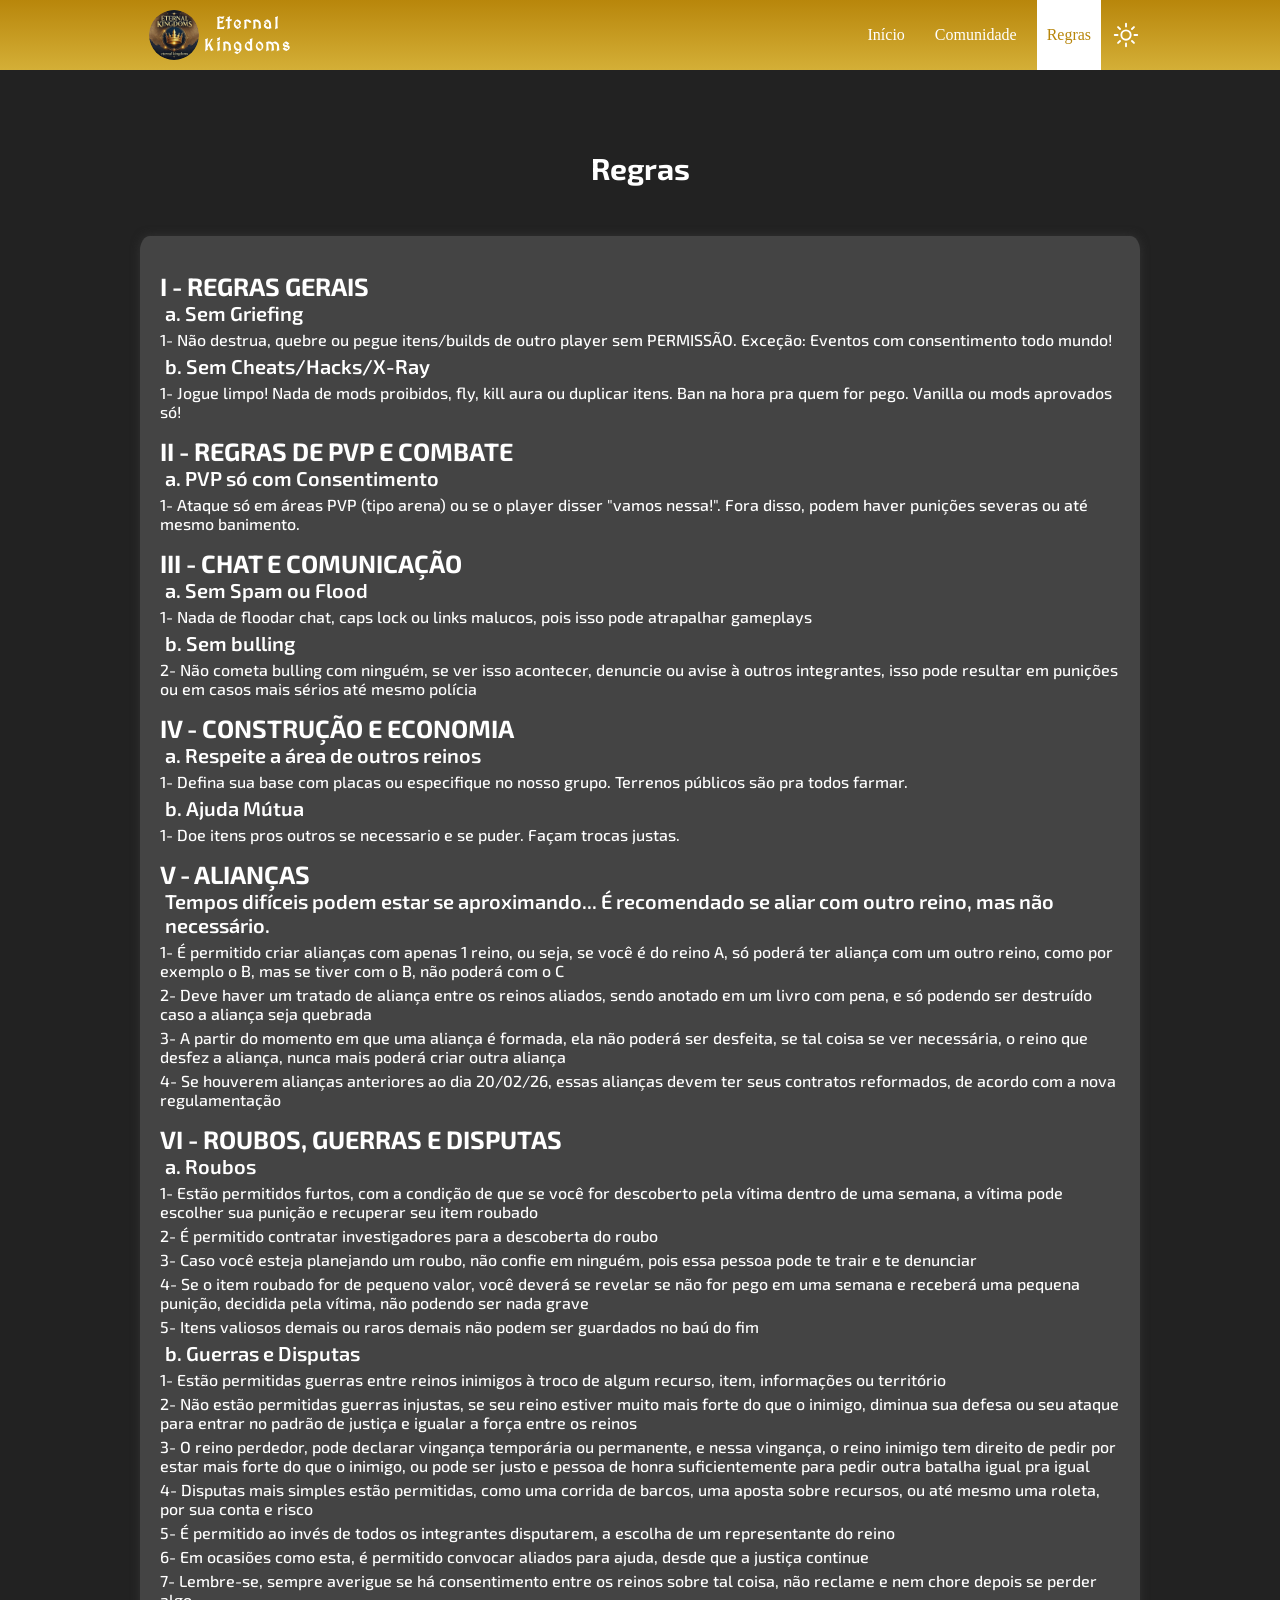
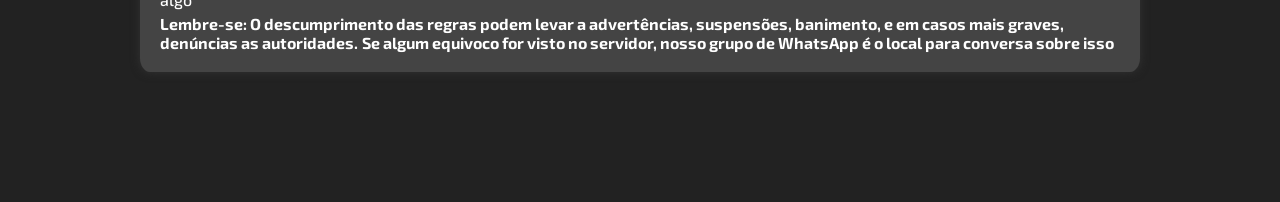
==== rules.html @ 9c325f79 "criação" ====
<!DOCTYPE html>
<html lang="en">
<head>
    <meta charset="UTF-8">
    <meta name="viewport" content="width=device-width0, initial-scale=1.0">
    <link rel="website icon" href="src/images/icon.png"/>
    <link rel="stylesheet" href="src/styles/style.css"/>
    <title>Regras</title>

    <link rel="preconnect" href="https://fonts.googleapis.com">
    <link rel="preconnect" href="https://fonts.gstatic.com" crossorigin>
    <link href="https://fonts.googleapis.com/css2?family=MedievalSharp&display=swap" rel="stylesheet">

    <link rel="preconnect" href="https://fonts.googleapis.com">
    <link rel="preconnect" href="https://fonts.gstatic.com" crossorigin>
    <link href="https://fonts.googleapis.com/css2?family=Exo+2:ital,wght@0,100..900;1,100..900&display=swap" rel="stylesheet">
</head>
<body>
    <header>
        <a href="err.html" class="logo">
            <div class="logoImage"></div>
            <div class="logoName">
                <div>Eternal</div>
                <div>Kingdoms</div>
            </div>
        </a>
        <div class="ninguem"></div>
        <nav>
            <ul class="menu">
                <a href="err.html"><li>Início</li></a>
                <a href="err.html"><li>Comunidade</li></a>
                <a href="rules.html" class="menuActive"><li>Regras</li></a>
                <li class="theme">
                    <svg xmlns="http://www.w3.org/2000/svg" fill="none" viewBox="0 0 24 24" stroke-width="1.5" stroke="currentColor" class="size-6 sun">
                        <path stroke-linecap="round" stroke-linejoin="round" d="M12 3v2.25m6.364.386-1.591 1.591M21 12h-2.25m-.386 6.364-1.591-1.591M12 18.75V21m-4.773-4.227-1.591 1.591M5.25 12H3m4.227-4.773L5.636 5.636M15.75 12a3.75 3.75 0 1 1-7.5 0 3.75 3.75 0 0 1 7.5 0Z" />
                    </svg>
                    <svg xmlns="http://www.w3.org/2000/svg" viewBox="0 0 24 24" fill="currentColor" class="size-6 moon">
                        <path fill-rule="evenodd" d="M9.528 1.718a.75.75 0 0 1 .162.819A8.97 8.97 0 0 0 9 6a9 9 0 0 0 9 9 8.97 8.97 0 0 0 3.463-.69.75.75 0 0 1 .981.98 10.503 10.503 0 0 1-9.694 6.46c-5.799 0-10.5-4.7-10.5-10.5 0-4.368 2.667-8.112 6.46-9.694a.75.75 0 0 1 .818.162Z" clip-rule="evenodd" />
                    </svg>                    
                </li>
            </ul>
            <svg xmlns="http://www.w3.org/2000/svg" fill="none" viewBox="0 0 24 24" stroke-width="1.5" stroke="currentColor" class="size-6 menuMobile">
                <path stroke-linecap="round" stroke-linejoin="round" d="M3.75 6.75h16.5M3.75 12h16.5m-16.5 5.25h16.5" />
            </svg>
        </nav>
    </header>
    <section class="menuMobileOpen">
        <a href="index.html" class="menuMobileItem menuActive">Home</a>
        <a href="wiki.html" class="menuMobileItem">Wiki</a>
        <a href="comunity.html" class="menuMobileItem">Comunity</a>
        <a href="login.html" class="menuMobileItem">Login</a>
        <div class="menuMobileOthers">
            <li class="theme">
                <svg xmlns="http://www.w3.org/2000/svg" fill="none" viewBox="0 0 24 24" stroke-width="1.5" stroke="#fff" class="size-6 sunMobile">
                    <path stroke-linecap="round" stroke-linejoin="round" d="M12 3v2.25m6.364.386-1.591 1.591M21 12h-2.25m-.386 6.364-1.591-1.591M12 18.75V21m-4.773-4.227-1.591 1.591M5.25 12H3m4.227-4.773L5.636 5.636M15.75 12a3.75 3.75 0 1 1-7.5 0 3.75 3.75 0 0 1 7.5 0Z" />
                </svg>
                <svg xmlns="http://www.w3.org/2000/svg" viewBox="0 0 24 24" fill="#fff" class="size-6 moonMobile">
                    <path fill-rule="evenodd" d="M9.528 1.718a.75.75 0 0 1 .162.819A8.97 8.97 0 0 0 9 6a9 9 0 0 0 9 9 8.97 8.97 0 0 0 3.463-.69.75.75 0 0 1 .981.98 10.503 10.503 0 0 1-9.694 6.46c-5.799 0-10.5-4.7-10.5-10.5 0-4.368 2.667-8.112 6.46-9.694a.75.75 0 0 1 .818.162Z" clip-rule="evenodd" />
                </svg>                    
            </li>
        </div>
    </section>
    <main class="main">
        <h1 class="comunityTitle">Regras</h1>
        <div class="comunityDesc">
            <h2>I - REGRAS GERAIS</h2>
            <h3> a. Sem Griefing</h3>
            <h4>  1- Não destrua, quebre ou pegue itens/builds de outro player sem PERMISSÃO. Exceção: Eventos com consentimento todo mundo!</h4>
            <h3> b. Sem Cheats/Hacks/X-Ray</h3>
            <h4>  1- Jogue limpo! Nada de mods proibidos, fly, kill aura ou duplicar itens. Ban na hora pra quem for pego. Vanilla ou mods aprovados só!</h4>

            <h2>II - REGRAS DE PVP E COMBATE</h2>
            <h3> a. PVP só com Consentimento</h3>
            <h4>  1- Ataque só em áreas PVP (tipo arena) ou se o player disser "vamos nessa!". Fora disso, podem haver punições severas ou até mesmo banimento.</h4>

            <h2>III - CHAT E COMUNICAÇÃO</h2>
            <h3> a. Sem Spam ou Flood</h3>
            <h4>  1- Nada de floodar chat, caps lock ou links malucos, pois isso pode atrapalhar gameplays</h4>
            <h3> b. Sem bulling</h3>
            <h4>  2- Não cometa bulling com ninguém, se ver isso acontecer, denuncie ou avise à outros integrantes, isso pode resultar em punições ou em casos mais sérios até mesmo polícia</h4>

            <h2>IV - CONSTRUÇÃO E ECONOMIA</h2>
            <h3> a. Respeite a área de outros reinos</h3>
            <h4>  1- Defina sua base com placas ou especifique no nosso grupo. Terrenos públicos são pra todos farmar.</h4>
            <h3> b. Ajuda Mútua</h3>
            <h4>  1- Doe itens pros outros se necessario e se puder. Façam trocas justas.</h4>

            <h2>V - ALIANÇAS</h2>
            <h3>Tempos difíceis podem estar se aproximando... É recomendado se aliar com outro reino, mas não necessário.</h3>
            <h4>  1- É permitido criar alianças com apenas 1 reino, ou seja, se você é do reino A, só poderá ter aliança com um outro reino, como por exemplo o B, mas se tiver com o B, não poderá com o C</h4>
            <h4>  2- Deve haver um tratado de aliança entre os reinos aliados, sendo anotado em um livro com pena, e só podendo ser destruído caso a aliança seja quebrada</h4>
            <h4>  3- A partir do momento em que uma aliança é formada, ela não poderá ser desfeita, se tal coisa se ver necessária, o reino que desfez a aliança, nunca mais poderá criar outra aliança</h4>
            <h4>  4- Se houverem alianças anteriores ao dia 20/02/26, essas alianças devem ter seus contratos reformados, de acordo com a nova regulamentação</h4>

            <h2>VI - ROUBOS, GUERRAS E DISPUTAS</h2>
            <h3> a. Roubos</h3>
            <h4>  1- Estão permitidos furtos, com a condição de que se você for descoberto pela vítima dentro de uma semana, a vítima pode escolher sua punição e recuperar seu item roubado</h4>
            <h4>  2- É permitido contratar investigadores para a descoberta do roubo</h4>
            <h4>  3- Caso você esteja planejando um roubo, não confie em ninguém, pois essa pessoa pode te trair e te denunciar</h4>
            <h4>  4- Se o item roubado for de pequeno valor, você deverá se revelar se não for pego em uma semana e receberá uma pequena punição, decidida pela vítima, não podendo ser nada grave</h4>
            <h4>  5- Itens valiosos demais ou raros demais não podem ser guardados no baú do fim</h4>
            <h3> b. Guerras e Disputas</h3>
            <h4>  1- Estão permitidas guerras entre reinos inimigos à troco de algum recurso, item, informações ou território</h4>
            <h4>  2- Não estão permitidas guerras injustas, se seu reino estiver muito mais forte do que o inimigo, diminua sua defesa ou seu ataque para entrar no padrão de justiça e igualar a força entre os reinos</h4>
            <h4>  3- O reino perdedor, pode declarar vingança temporária ou permanente, e nessa vingança, o reino inimigo tem direito de pedir por estar mais forte do que o inimigo, ou pode ser justo e pessoa de honra suficientemente para pedir outra batalha igual pra igual</h4>
            <h4>  4- Disputas mais simples estão permitidas, como uma corrida de barcos, uma aposta sobre recursos, ou até mesmo uma roleta, por sua conta e risco</h4>
            <h4>  5- É permitido ao invés de todos os integrantes disputarem, a escolha de um representante do reino</h4>
            <h4>  6- Em ocasiões como esta, é permitido convocar aliados para ajuda, desde que a justiça continue</h4>
            <h4>  7- Lembre-se, sempre averigue se há consentimento entre os reinos sobre tal coisa, não reclame e nem chore depois se perder algo</h4>

            <b>Lembre-se: O descumprimento das regras podem levar a advertências, suspensões, banimento, e em casos mais graves, denúncias as autoridades.</b>
            <b>Se algum equivoco for visto no servidor, nosso grupo de WhatsApp é o local para conversa sobre isso</b>

        </div>
    </main>
    <script src="src/js/rules.js"></script>
</body>
</html>
---- src/styles/style.css ----
*{
    flex-direction: column;
    margin: 0;
    padding: 0;
    font-size: 16px;
    transition: all 0.2s ease;
}
title{
    display: none;
}
.menu{
    gap: 10px;
    display: flex;
    flex-direction: row;
    align-items: center;
    height: 100%;
}
body{
    overflow-x: hidden;
    display: flex;
    width: 100vw;
    height: 100vh;
}
header{
    display: flex;
    align-items: center;
    justify-content: space-around;
    background: linear-gradient(#B8860B, #D4AF37);
    color: #fff;
    flex-direction: row;
}
.logoImage{
    background-image: url("../images/icon.png");
    width: 50px;
    height: 50px;
    background-size: contain;
    border-radius: 50%;
}
.logo{
    gap: 5px;
    margin: 10px;
    display: flex;
    flex-direction: row;
}
.logoName{
    font-family: "MedievalSharp", cursive;
    font-weight: 600;
    font-style: normal;
    text-align: center;
    line-height: 22px;
    margin-top: 3px;
    letter-spacing: 2px;
    flex-direction: column;
    justify-content: center;
    align-items: center;
}
svg{
    width: 30px;
    height: 30px;
    cursor: pointer;
}
a{
    text-decoration: none;
    color: #fff;
}
li{
    list-style: none;
}
.moon:active{
    opacity: 0.5;
}
.sun:active{
    opacity: 0.5;
}
.moon{
    display: none;
}
.theme{
    display: flex;
    align-items: center;
    justify-content: center;
}
.menuActive{
    background-color: #fff;
    color: #B8860B;
}
.menu a{
    padding: 0 10px;
    display: flex;
    align-items: center;
    justify-content: center;
    height: 100%;
}
nav{
    height: 100%;
}
.menu a:hover{
    background-color: #fff;
    color: #B8860B;
}
.menuMobile{
    display: none;
}
.menuMobileOpen{
    display: none;
}
.sunMobile{
    display: none;
}
.moonMobile{
    display: none;
}
.comunityDesc{
    font-family: "Exo 2", sans-serif;
  font-optical-sizing: auto;
  font-weight: 400;
  font-style: normal;
    margin: 50px;
    border-radius: 1%;
    padding: 20px;
    box-shadow: 0 0 10px #333;
    background-color: #444;
    width: 75vw;
    color: #fff;
}
.comunityTitle{
    font-family: "Exo 2", sans-serif;
    font-optical-sizing: auto;
    font-weight: 400;
    font-style: normal;
    color: #fff ;
    margin-top: 80px;
    font-size: 30px;
    font-weight: bold;
    text-align: center;
}
main{
    background-color: #222;
    display: flex;
    justify-content: center;
    align-items: center;
    flex-direction: column;
    padding-bottom: 80px;
}
h2{
    margin-top: 15px;
    font-size: 25px;
}
h3{
    margin-left: 5px;
    font-weight: 600;
    font-size: 20px;
}
h4{
    margin-left: 10px;
    margin: 5px 0;
    font-weight: 500;
}


@media (max-width:450px) and (max-height:900px){
    *{
        transition:all 0.2s ease;
    }
    .menuMobile{
        display: block;
    }
    .menu{
        display: none;
    }
    nav{
        display: flex;
        justify-content: center;
        align-items: center;
    }
    .logoImage{
        width: 65px;
        height: 65px;
    }
    .logoName div{
        font-size: 23px;
    }
    .ninguem{
        display: none;
    }
    body{
        overflow-x: hidden;
    }
    .menuMobileOpen{
        display: none;
        flex-direction: column;
    }
    .menuMobileItem{
        padding: 15px 10px;
        background-color: #B8860B;
        color: #fff;
        border-bottom: 1px solid #444;
        border-top: 1px solid #444;
        cursor: pointer;
    }
    .menuActive{
        background-color: #fff;
        color: #B8860B;
    }
    .menuMobileItem:active{
        background-color: #fff;
        color: #B8860B;
    }
    .menuMobileOthers{
        background-color: #B8860B;
        display: flex;
        justify-content: flex-end;
        padding: 10px 10px;
        border-top: 1px solid #444;
        border-bottom: 2px solid #000;

    }
    .theme{
        display: flex;
        justify-content: flex-start;
        flex-direction:row-reverse ;
        width: 100%;
    }
    .sunMobile{
        display: block;
        width: 50px;
        height: 50px;
        cursor: pointer;
    }
    .moonMobile{
        width: 50px;
        height: 50px;
        cursor: pointer;
    }
    .moonMobile:active{
        opacity: 0.5;
    }
    .sunMobile:active{
        opacity: 0.5;
    }
}
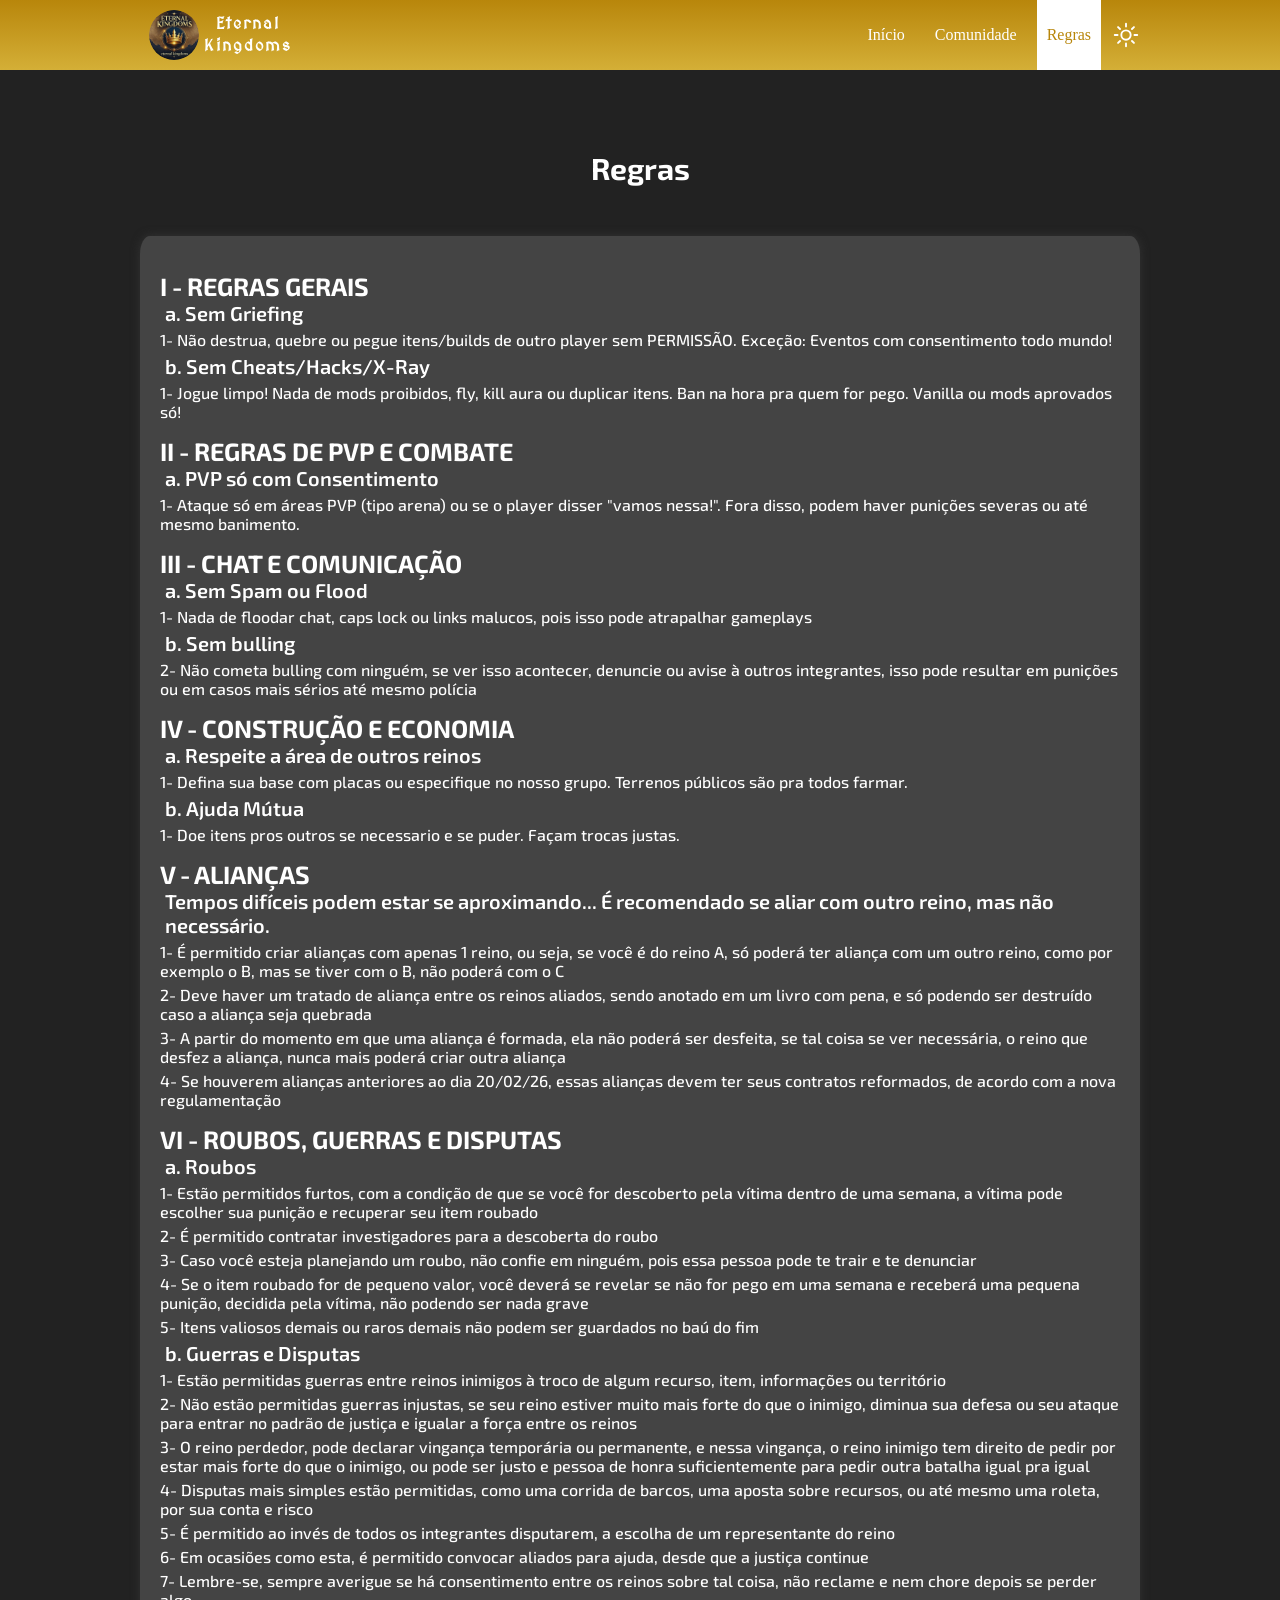
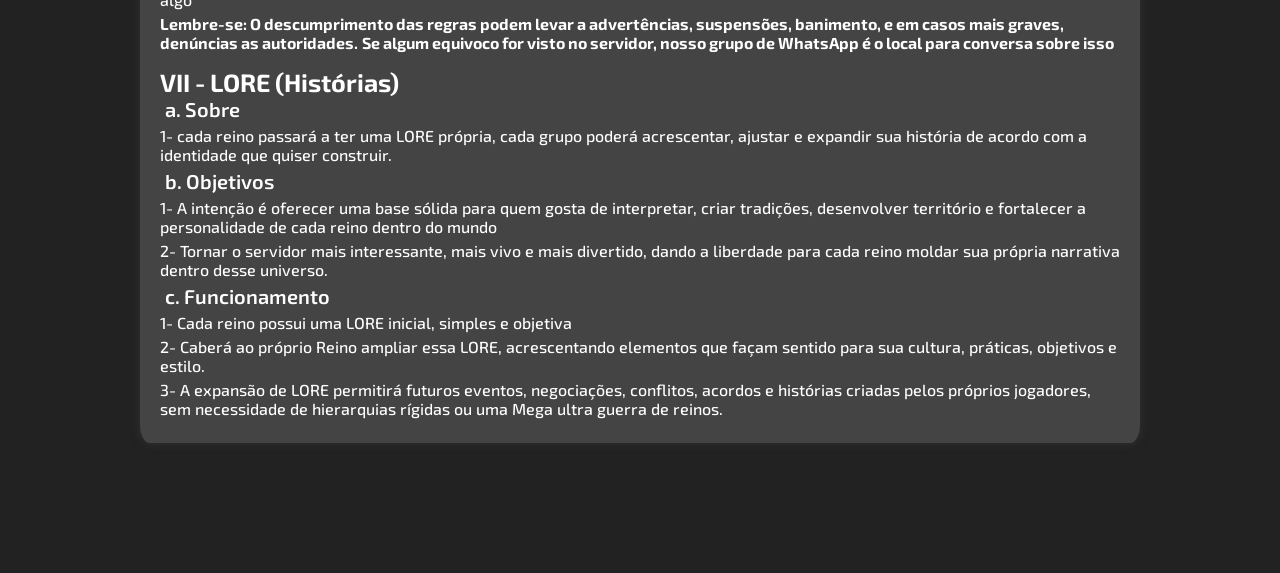
==== commit 623b535c: "Lore" ====
--- a/rules.html
+++ b/rules.html
@@ -111,6 +111,16 @@
             <b>Lembre-se: O descumprimento das regras podem levar a advertências, suspensões, banimento, e em casos mais graves, denúncias as autoridades.</b>
             <b>Se algum equivoco for visto no servidor, nosso grupo de WhatsApp é o local para conversa sobre isso</b>
 
+            <h2>VII - LORE (Histórias)</h2>
+            <h3> a. Sobre</h3>
+            <h4>  1- cada reino passará a ter uma LORE própria, cada grupo poderá acrescentar, ajustar e expandir sua história de acordo com a identidade que quiser construir.</h4>
+            <h3> b. Objetivos</h3>
+            <h4>  1- A intenção é oferecer uma base sólida para quem gosta de interpretar, criar tradições, desenvolver território e fortalecer a personalidade de cada reino dentro do mundo</h4>
+            <h4>  2- Tornar o servidor mais interessante, mais vivo e mais divertido, dando a liberdade para cada reino moldar sua própria narrativa dentro desse universo.</h4>
+            <h3> c. Funcionamento</h3>
+            <h4>  1- Cada reino possui uma LORE inicial, simples e objetiva</h4>
+            <h4>  2- Caberá ao próprio Reino ampliar essa LORE, acrescentando elementos que façam sentido para sua cultura, práticas, objetivos e estilo.</h4>
+            <h4>  3- A expansão de LORE permitirá futuros eventos, negociações, conflitos, acordos e histórias criadas pelos próprios jogadores, sem necessidade de hierarquias rígidas ou uma Mega ultra guerra de reinos.</h4>
         </div>
     </main>
     <script src="src/js/rules.js"></script>
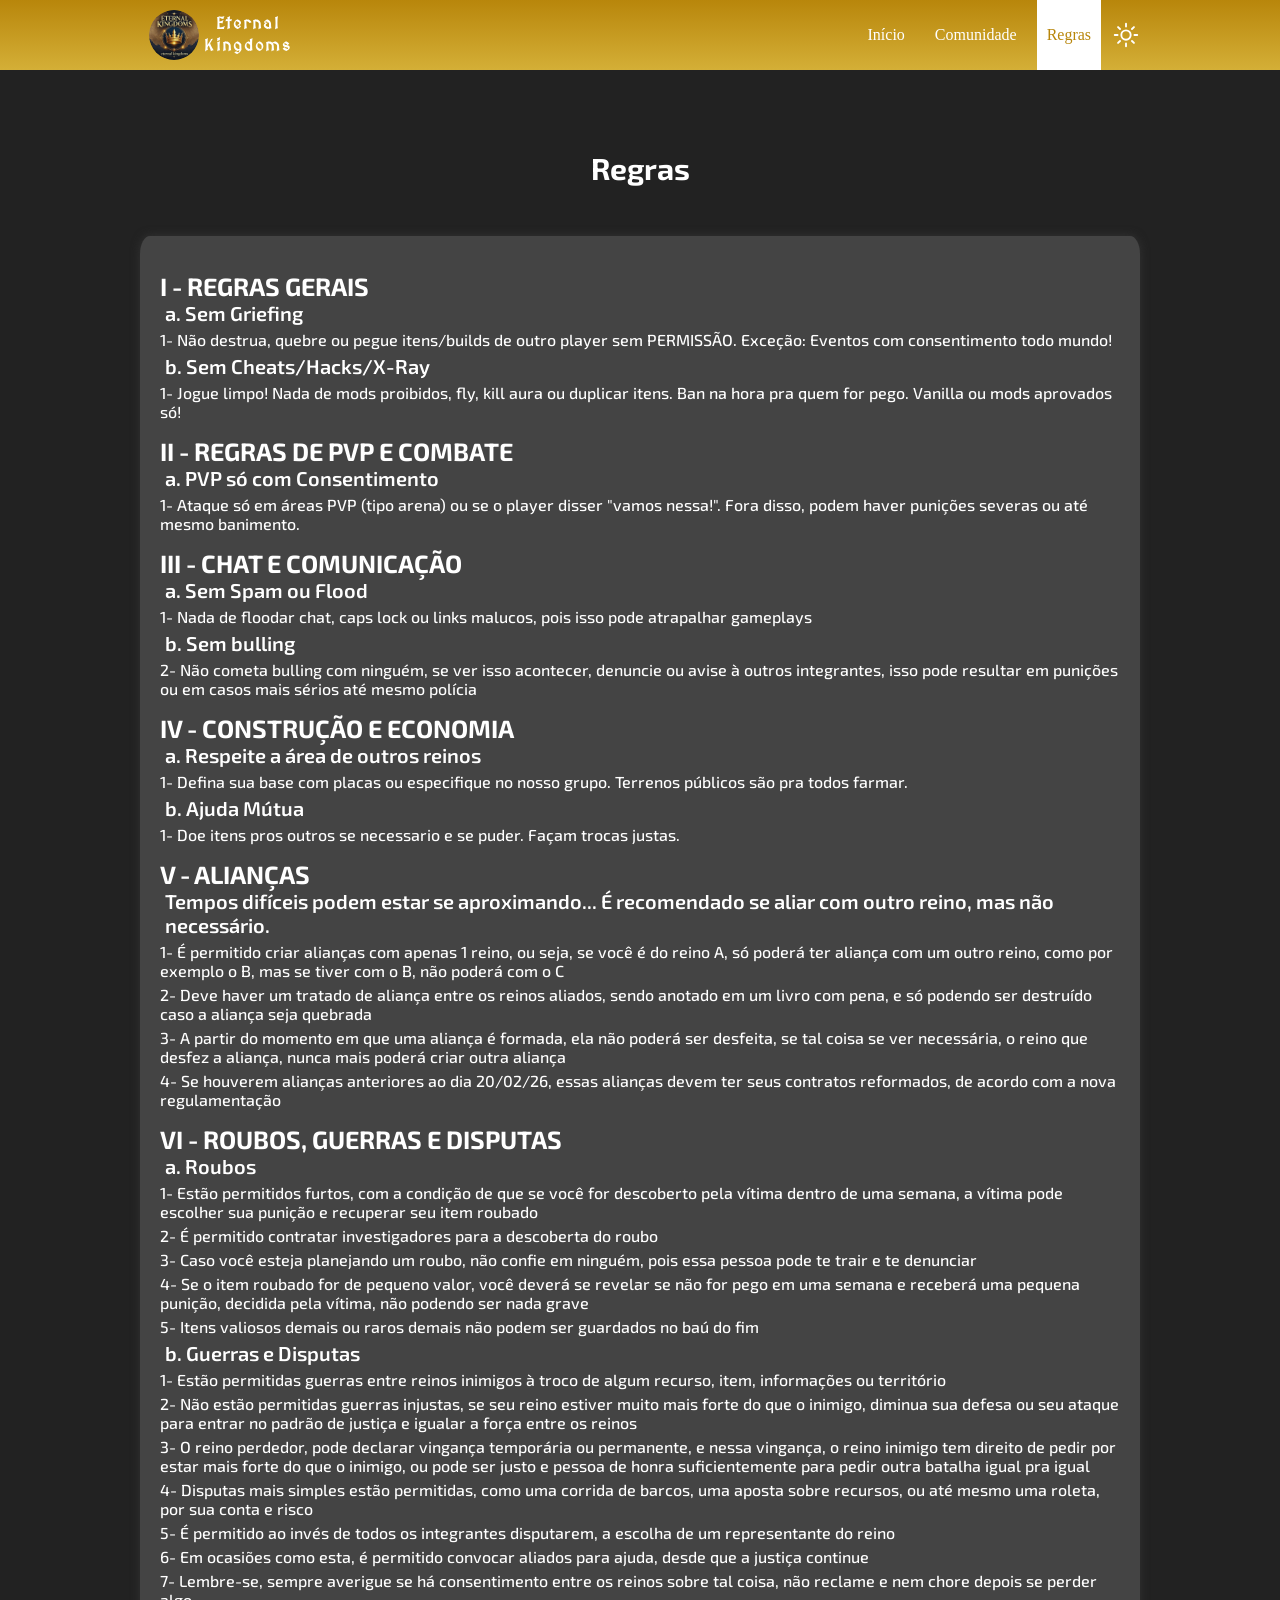
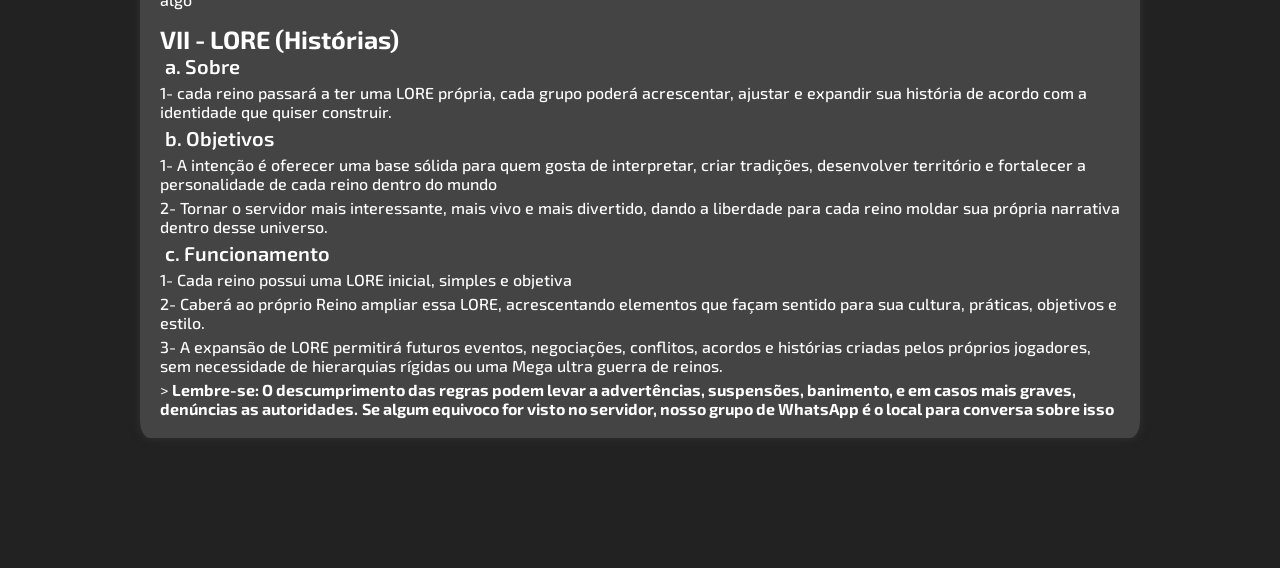
==== commit 8bdc733e: "fixing bugs" ====
--- a/rules.html
+++ b/rules.html
@@ -108,9 +108,6 @@
             <h4>  6- Em ocasiões como esta, é permitido convocar aliados para ajuda, desde que a justiça continue</h4>
             <h4>  7- Lembre-se, sempre averigue se há consentimento entre os reinos sobre tal coisa, não reclame e nem chore depois se perder algo</h4>
 
-            <b>Lembre-se: O descumprimento das regras podem levar a advertências, suspensões, banimento, e em casos mais graves, denúncias as autoridades.</b>
-            <b>Se algum equivoco for visto no servidor, nosso grupo de WhatsApp é o local para conversa sobre isso</b>
-
             <h2>VII - LORE (Histórias)</h2>
             <h3> a. Sobre</h3>
             <h4>  1- cada reino passará a ter uma LORE própria, cada grupo poderá acrescentar, ajustar e expandir sua história de acordo com a identidade que quiser construir.</h4>
@@ -121,6 +118,11 @@
             <h4>  1- Cada reino possui uma LORE inicial, simples e objetiva</h4>
             <h4>  2- Caberá ao próprio Reino ampliar essa LORE, acrescentando elementos que façam sentido para sua cultura, práticas, objetivos e estilo.</h4>
             <h4>  3- A expansão de LORE permitirá futuros eventos, negociações, conflitos, acordos e histórias criadas pelos próprios jogadores, sem necessidade de hierarquias rígidas ou uma Mega ultra guerra de reinos.</h4>
+        
+        <!-- AVISO -->>
+
+            <b>Lembre-se: O descumprimento das regras podem levar a advertências, suspensões, banimento, e em casos mais graves, denúncias as autoridades.</b>
+            <b>Se algum equivoco for visto no servidor, nosso grupo de WhatsApp é o local para conversa sobre isso</b>
         </div>
     </main>
     <script src="src/js/rules.js"></script>
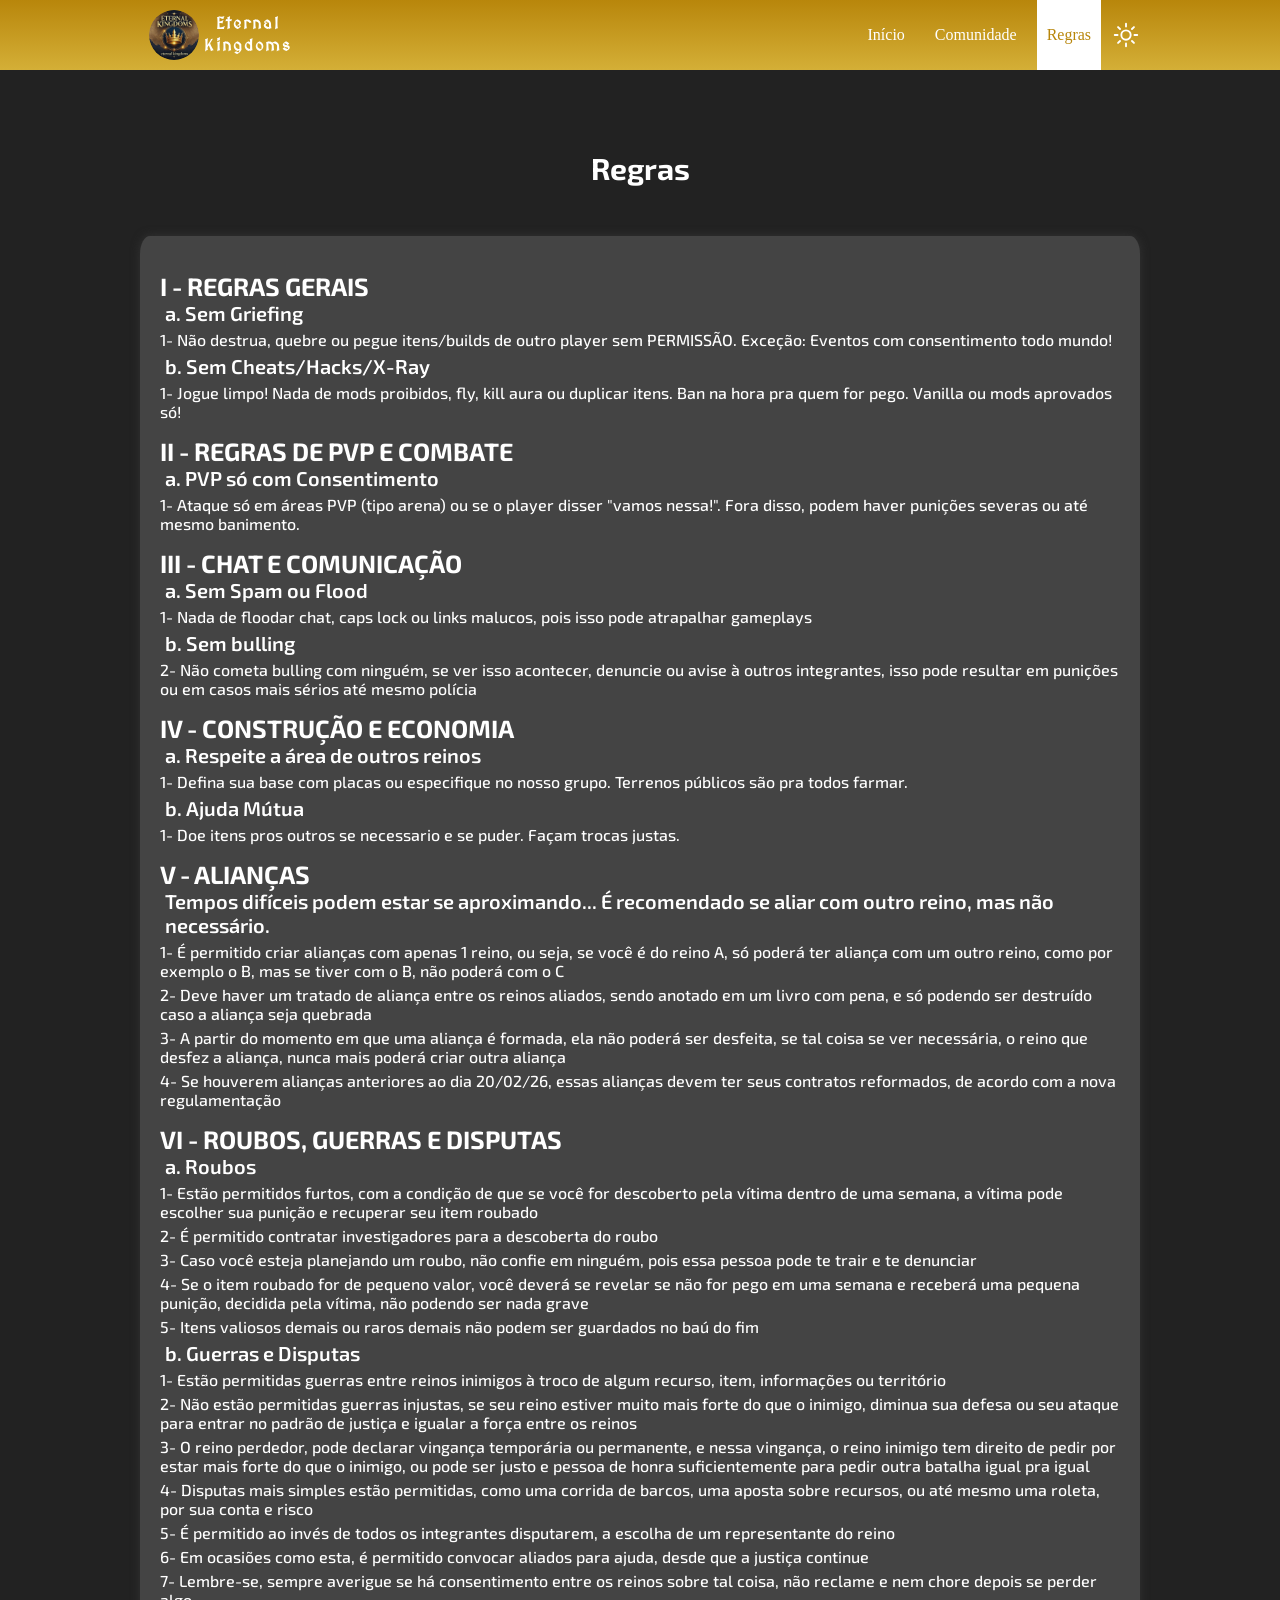
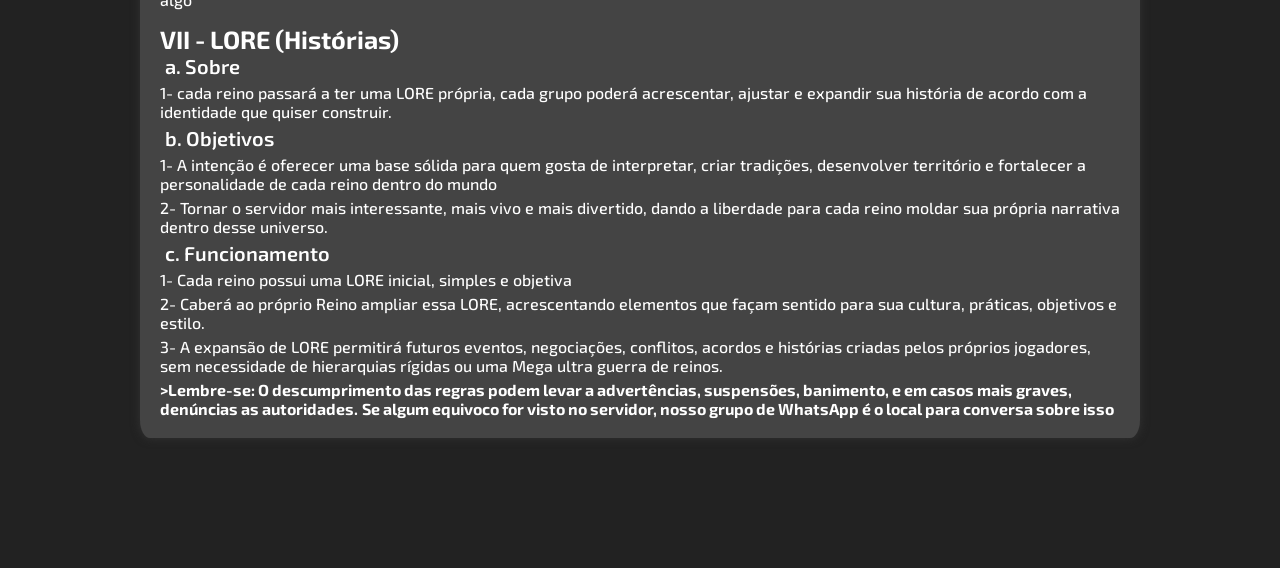
==== commit 6e69b24a: "fixing another bug" ====
--- a/rules.html
+++ b/rules.html
@@ -119,9 +119,9 @@
             <h4>  2- Caberá ao próprio Reino ampliar essa LORE, acrescentando elementos que façam sentido para sua cultura, práticas, objetivos e estilo.</h4>
             <h4>  3- A expansão de LORE permitirá futuros eventos, negociações, conflitos, acordos e histórias criadas pelos próprios jogadores, sem necessidade de hierarquias rígidas ou uma Mega ultra guerra de reinos.</h4>
         
-        <!-- AVISO -->>
+        <!-- AVISO -->
 
-            <b>Lembre-se: O descumprimento das regras podem levar a advertências, suspensões, banimento, e em casos mais graves, denúncias as autoridades.</b>
+            <b>>Lembre-se: O descumprimento das regras podem levar a advertências, suspensões, banimento, e em casos mais graves, denúncias as autoridades.</b>
             <b>Se algum equivoco for visto no servidor, nosso grupo de WhatsApp é o local para conversa sobre isso</b>
         </div>
     </main>
